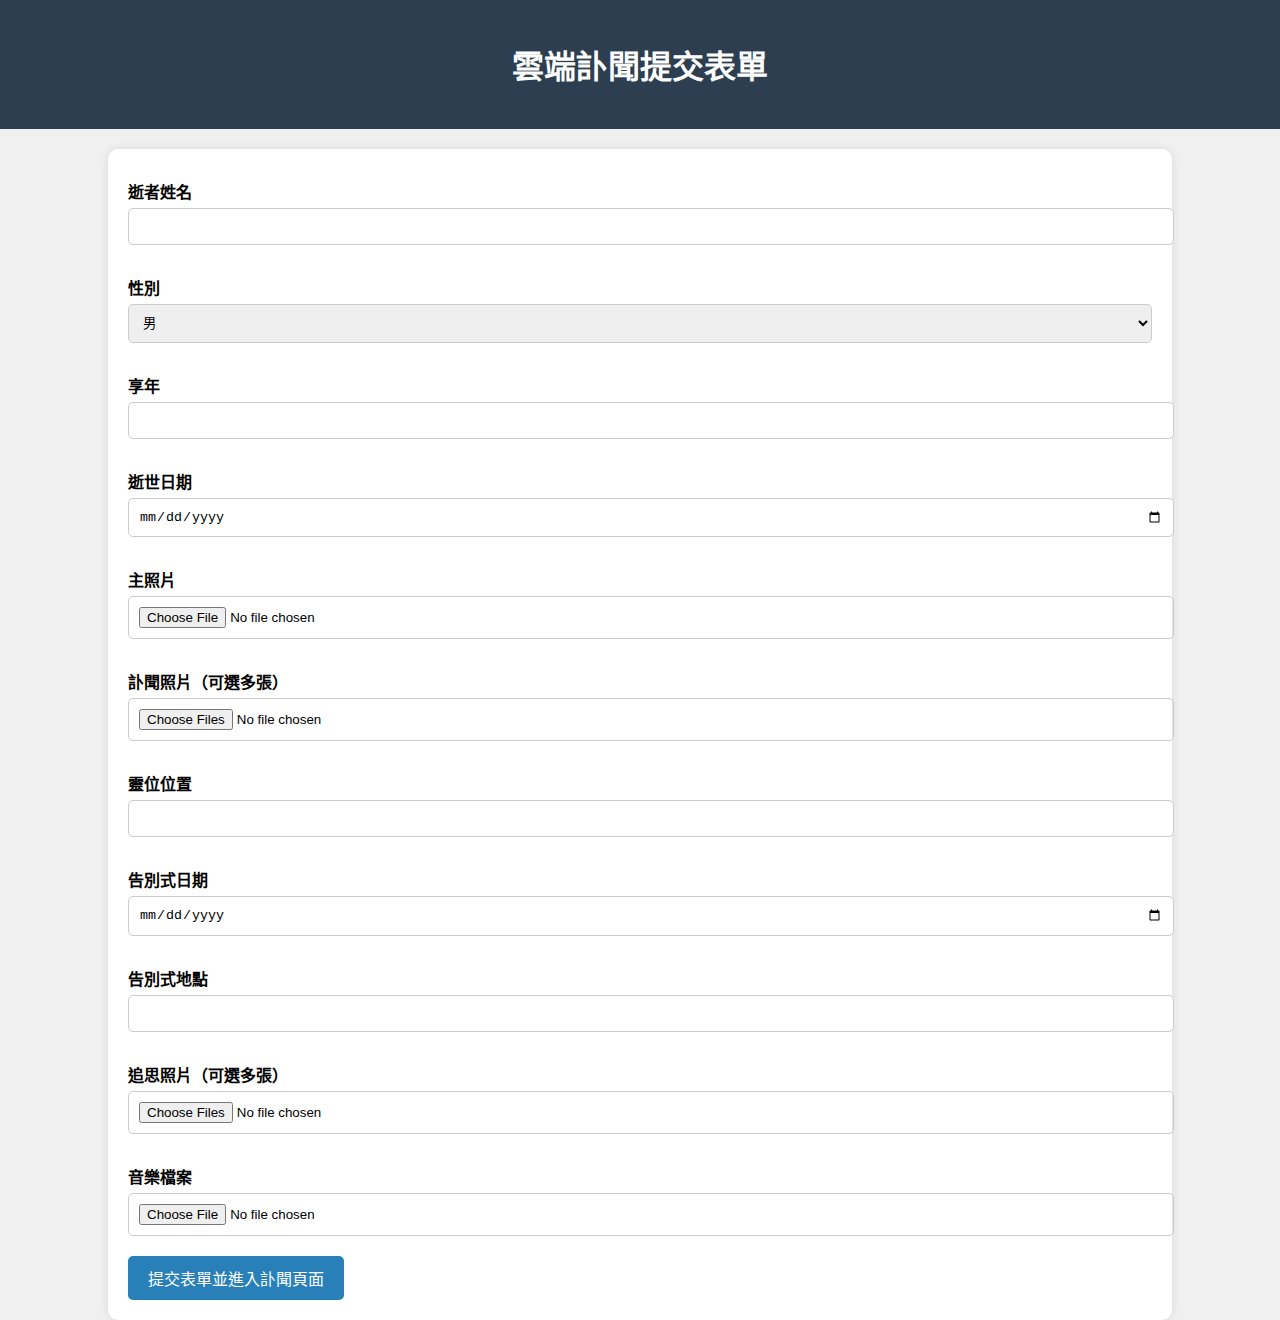
==== index.html @ 11ec586e "Update index.html" ====
<!DOCTYPE html>
<html lang="zh-TW">
<head>
    <meta charset="UTF-8">
    <meta name="viewport" content="width=device-width, initial-scale=1.0">
    <title>雲端訃聞提交表單</title>
    <link rel="stylesheet" href="style.css">
</head>
<body>
    <header>
        <h1>雲端訃聞提交表單</h1>
    </header>
    <div class="container">
        <form id="obituaryForm">
            <label for="deceasedName">逝者姓名</label>
            <input type="text" id="deceasedName" name="deceasedName" required>

            <label for="gender">性別</label>
            <select id="gender" name="gender" required>
                <option value="male">男</option>
                <option value="female">女</option>
            </select>

            <label for="age">享年</label>
            <input type="number" id="age" name="age" required>

            <label for="dateOfDeath">逝世日期</label>
            <input type="date" id="dateOfDeath" name="dateOfDeath" required>

            <label for="mainPhoto">主照片</label>
            <input type="file" id="mainPhoto" name="mainPhoto" accept="image/*" required>

            <label for="obituaryPhotos">訃聞照片（可選多張）</label>
            <input type="file" id="obituaryPhotos" name="obituaryPhotos" accept="image/*" multiple>

            <label for="placardLocation">靈位位置</label>
            <input type="text" id="placardLocation" name="placardLocation">

            <label for="funeralDate">告別式日期</label>
            <input type="date" id="funeralDate" name="funeralDate">

            <label for="funeralLocation">告別式地點</label>
            <input type="text" id="funeralLocation" name="funeralLocation">

            <label for="memorialPhotos">追思照片（可選多張）</label>
            <input type="file" id="memorialPhotos" name="memorialPhotos" accept="image/*" multiple>

            <label for="audioFile">音樂檔案</label>
            <input type="file" id="audioFile" name="audioFile" accept="audio/*">

            <button type="button" onclick="submitForm()">提交表單並進入訃聞頁面</button>
        </form>
    </div>

    <script>
        function submitForm() {
            const form = document.getElementById('obituaryForm');
            const formData = new FormData(form);

            // 儲存檔案至localStorage (注意：此方法僅用於示範，不適用於生產環境)
            formData.forEach((value, key) => {
                if (value instanceof File) {
                    const reader = new FileReader();
                    reader.onload = function(event) {
                        localStorage.setItem(key, event.target.result);
                    };
                    reader.readAsDataURL(value);
                } else {
                    localStorage.setItem(key, value);
                }
            });

            setTimeout(() => {
                window.location.href = 'obituary.html';
            }, 1000); // 延遲以確保檔案讀取完成
        }
    </script>
</body>
</html>
---- style.css ----
body {
    font-family: Arial, sans-serif;
    background-color: #f0f0f0;
    margin: 0;
    padding: 0;
}

header {
    text-align: center;
    padding: 20px;
    background-color: #2c3e50;
    color: white;
}

.container {
    width: 80%;
    margin: auto;
    padding: 20px;
    background-color: #ffffff;
    border-radius: 10px;
    box-shadow: 0 0 10px rgba(0, 0, 0, 0.1);
    margin-top: 20px;
}

label {
    display: block;
    margin-top: 10px;
    font-weight: bold;
}

input, select, textarea {
    width: 100%;
    padding: 10px;
    margin-top: 5px;
    margin-bottom: 20px;
    border: 1px solid #cccccc;
    border-radius: 5px;
}

button {
    background-color: #2980b9;
    color: white;
    padding: 10px 20px;
    border: none;
    border-radius: 5px;
    cursor: pointer;
    font-size: 16px;
}

button:hover {
    background-color: #3498db;
}

.main-photo, .obituary-photo, .memorial-photo {
    max-width: 100%;
    margin-bottom: 10px;
}

.carousel {
    position: relative;
    max-width: 100%;
    overflow: hidden;
    margin: auto;
}

.carousel-item {
    display: none;
    text-align: center;
}

.flower-order-link {
    display: inline-block;
    padding: 10px 20px;
    background-color: #e74c3c;
    color: white;
    border-radius: 5px;
    text-decoration: none;
}

.flower-order-link:hover {
    background-color: #c0392b;
}

.comments {
    margin-top: 20px;
}

.comments textarea {
    height: 100px;
}

.comments button {
    margin-top: 10px;
}

.comments ul {
    list-style-type: none;
    padding: 0;
}

.comments li {
    background-color: #ecf0f1;
    margin-bottom: 10px;
    padding: 10px;
    border-radius: 5px;
}
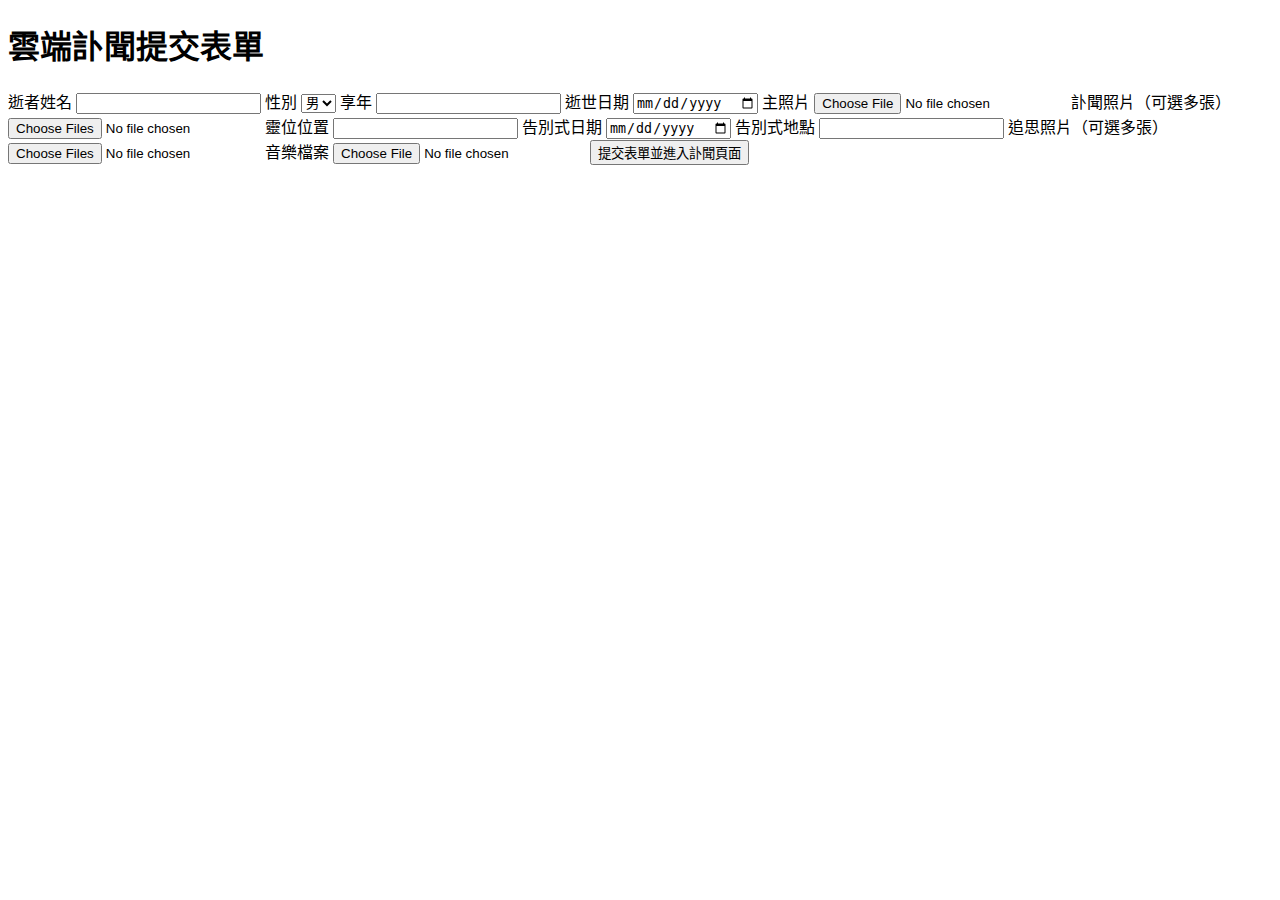
==== commit e5e61188: "Update index.html" ====
--- a/index.html
+++ b/index.html
@@ -57,12 +57,19 @@
             const form = document.getElementById('obituaryForm');
             const formData = new FormData(form);
 
-            // 儲存檔案至localStorage (注意：此方法僅用於示範，不適用於生產環境)
+            // 儲存檔案至localStorage
             formData.forEach((value, key) => {
                 if (value instanceof File) {
                     const reader = new FileReader();
                     reader.onload = function(event) {
-                        localStorage.setItem(key, event.target.result);
+                        let storedData = localStorage.getItem(key);
+                        if (storedData) {
+                            storedData = JSON.parse(storedData);
+                            storedData.push(event.target.result);
+                        } else {
+                            storedData = [event.target.result];
+                        }
+                        localStorage.setItem(key, JSON.stringify(storedData));
                     };
                     reader.readAsDataURL(value);
                 } else {
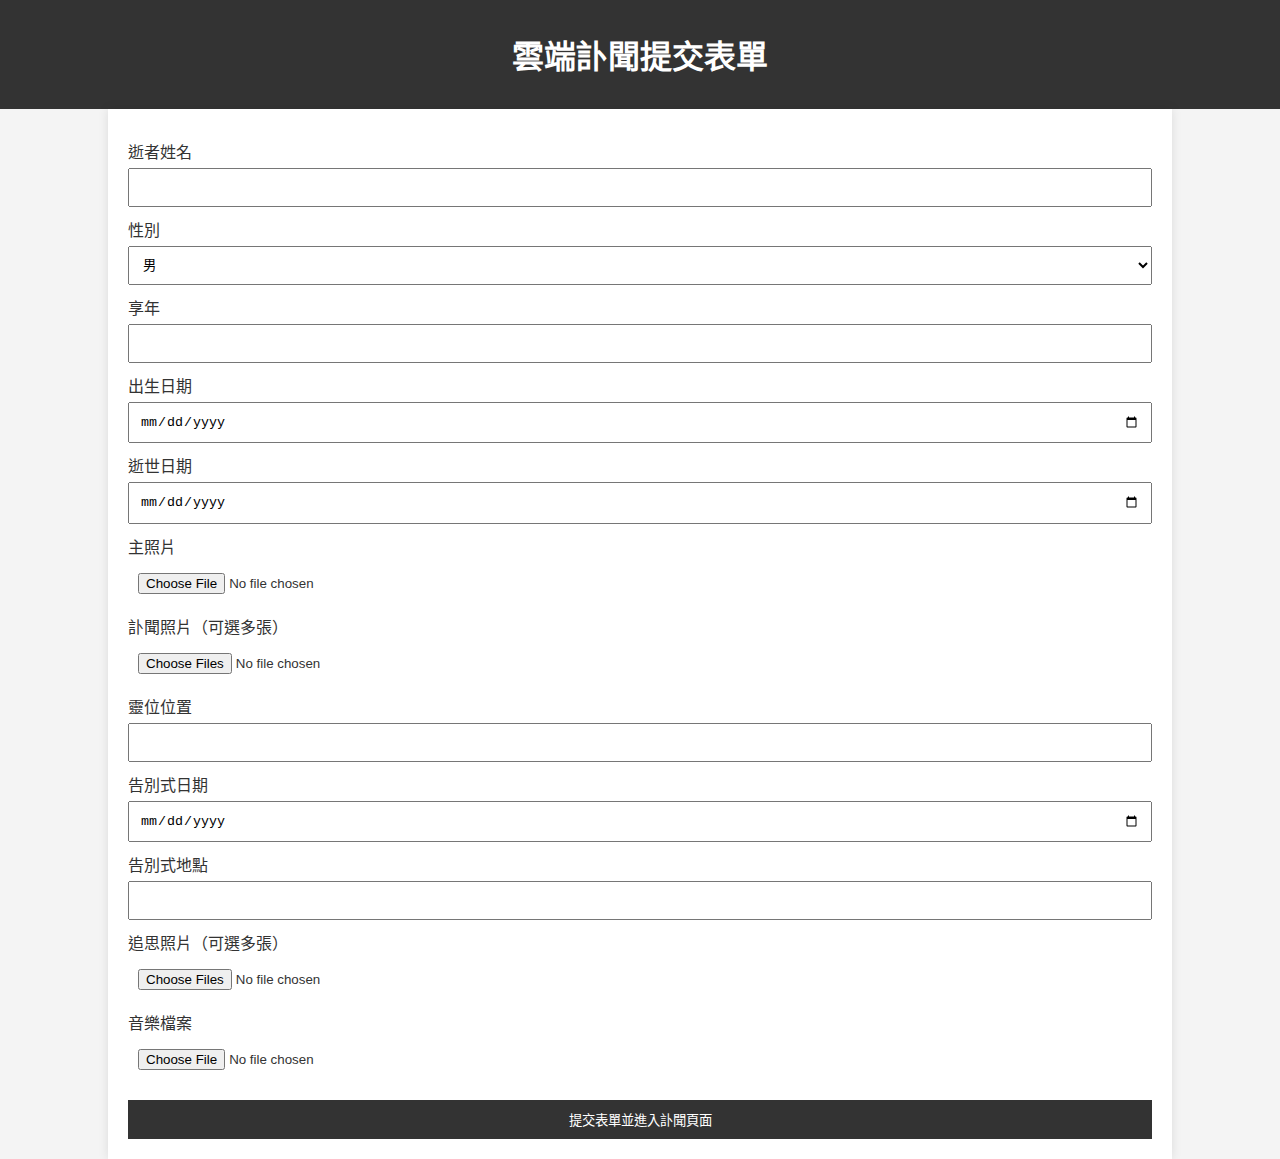
==== commit 0d59ff59: "Update index.html" ====
--- a/index.html
+++ b/index.html
@@ -4,7 +4,56 @@
     <meta charset="UTF-8">
     <meta name="viewport" content="width=device-width, initial-scale=1.0">
     <title>雲端訃聞提交表單</title>
-    <link rel="stylesheet" href="style.css">
+    <style>
+        body {
+            font-family: Arial, sans-serif;
+            background-color: #f4f4f4;
+            color: #333;
+            margin: 0;
+            padding: 0;
+        }
+
+        header {
+            background-color: #333;
+            color: #fff;
+            padding: 10px 0;
+            text-align: center;
+        }
+
+        .container {
+            width: 80%;
+            margin: 0 auto;
+            padding: 20px;
+            background: #fff;
+            box-shadow: 0 0 10px rgba(0, 0, 0, 0.1);
+        }
+
+        form {
+            display: flex;
+            flex-direction: column;
+        }
+
+        label {
+            margin-top: 10px;
+        }
+
+        input, select, button {
+            padding: 10px;
+            margin-top: 5px;
+        }
+
+        button {
+            background-color: #333;
+            color: #fff;
+            border: none;
+            cursor: pointer;
+            margin-top: 20px;
+        }
+
+        button:hover {
+            background-color: #555;
+        }
+    </style>
 </head>
 <body>
     <header>
@@ -23,6 +72,9 @@
 
             <label for="age">享年</label>
             <input type="number" id="age" name="age" required>
+
+            <label for="dateOfBirth">出生日期</label>
+            <input type="date" id="dateOfBirth" name="dateOfBirth" required>
 
             <label for="dateOfDeath">逝世日期</label>
             <input type="date" id="dateOfDeath" name="dateOfDeath" required>
@@ -57,22 +109,24 @@
             const form = document.getElementById('obituaryForm');
             const formData = new FormData(form);
 
-            // 儲存檔案至localStorage
-            formData.forEach((value, key) => {
-                if (value instanceof File) {
+            // 儲存檔案至localStorage (注意：此方法僅用於示範，不適用於生產環境)
+            const filesToRead = ['mainPhoto', 'obituaryPhotos', 'memorialPhotos', 'audioFile'];
+
+            filesToRead.forEach((key) => {
+                const files = formData.getAll(key);
+                const fileData = [];
+                files.forEach((file) => {
                     const reader = new FileReader();
                     reader.onload = function(event) {
-                        let storedData = localStorage.getItem(key);
-                        if (storedData) {
-                            storedData = JSON.parse(storedData);
-                            storedData.push(event.target.result);
-                        } else {
-                            storedData = [event.target.result];
-                        }
-                        localStorage.setItem(key, JSON.stringify(storedData));
+                        fileData.push(event.target.result);
+                        localStorage.setItem(key, JSON.stringify(fileData));
                     };
-                    reader.readAsDataURL(value);
-                } else {
+                    reader.readAsDataURL(file);
+                });
+            });
+
+            formData.forEach((value, key) => {
+                if (!filesToRead.includes(key)) {
                     localStorage.setItem(key, value);
                 }
             });
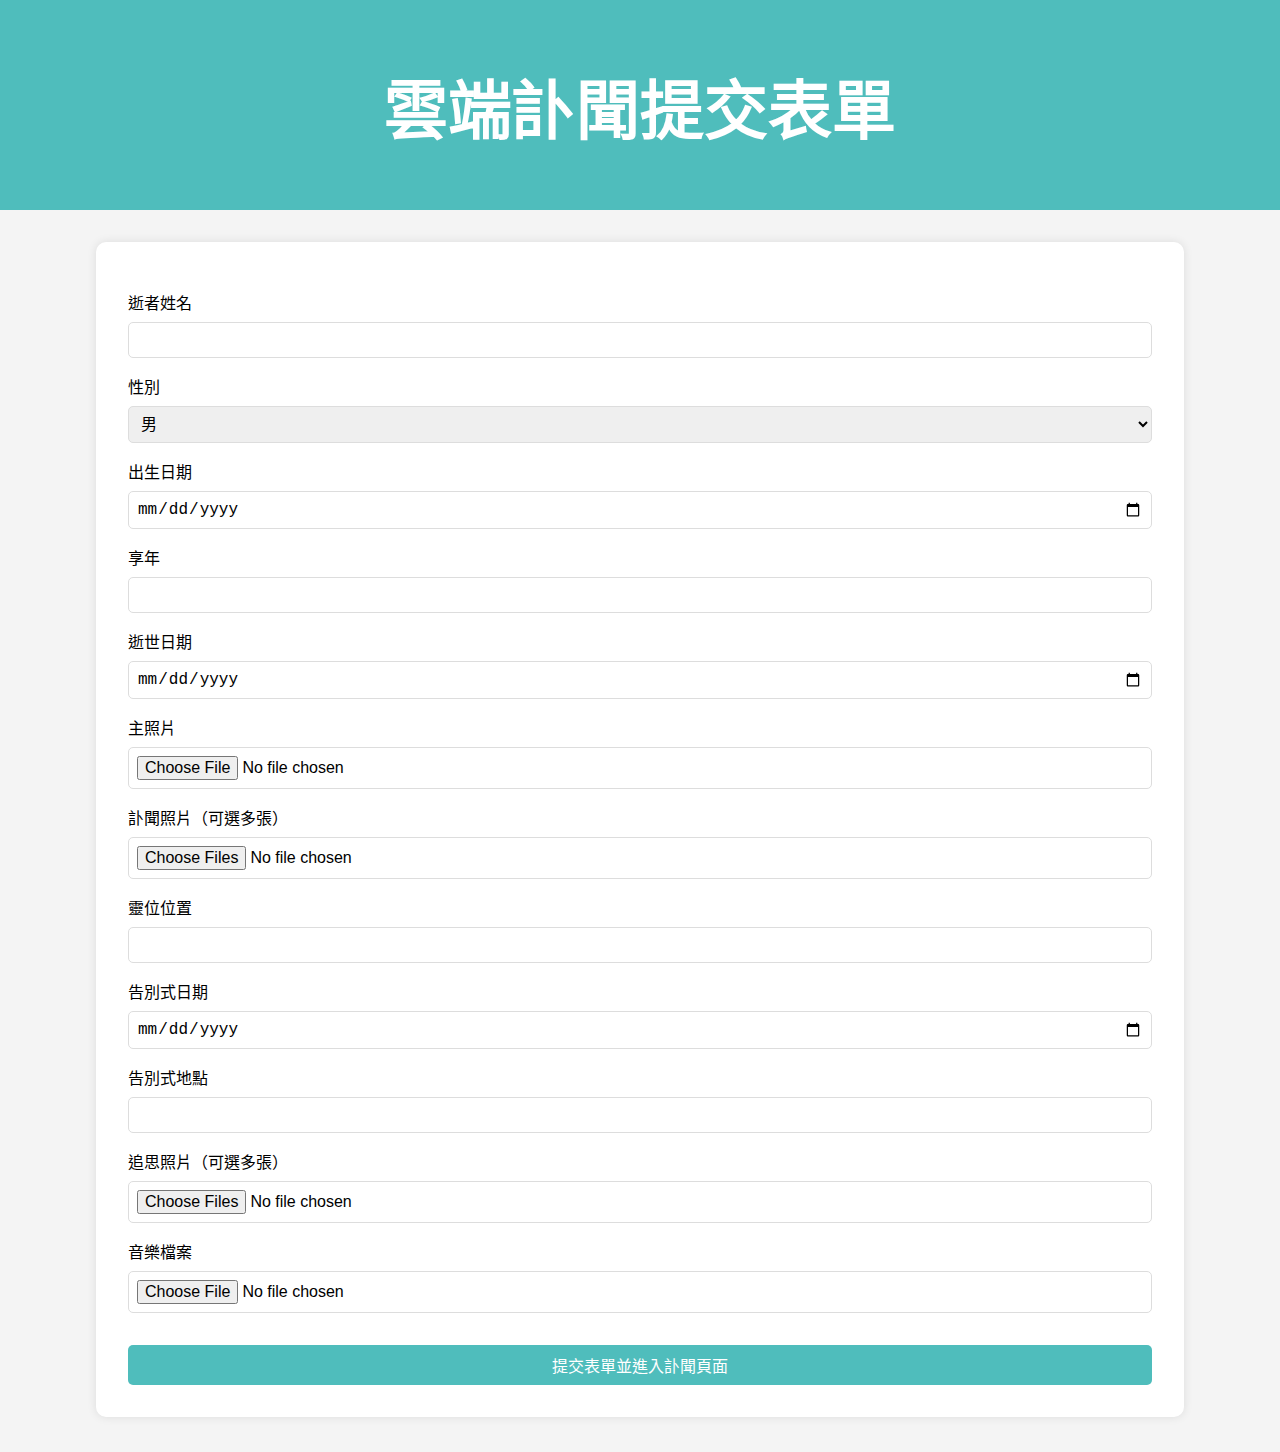
==== commit 456ddf1a: "Update index.html" ====
--- a/index.html
+++ b/index.html
@@ -6,52 +6,46 @@
     <title>雲端訃聞提交表單</title>
     <style>
         body {
-            font-family: Arial, sans-serif;
+            font-family: '微軟正黑體', Arial, sans-serif;
             background-color: #f4f4f4;
-            color: #333;
             margin: 0;
             padding: 0;
         }
-
         header {
-            background-color: #333;
-            color: #fff;
-            padding: 10px 0;
+            background-color: #4FBDBC;
+            color: white;
+            padding: 1rem;
             text-align: center;
+            font-size: 2rem;
         }
-
         .container {
             width: 80%;
-            margin: 0 auto;
-            padding: 20px;
-            background: #fff;
+            margin: 2rem auto;
+            padding: 2rem;
+            background-color: #fff;
+            border-radius: 10px;
             box-shadow: 0 0 10px rgba(0, 0, 0, 0.1);
         }
-
         form {
             display: flex;
             flex-direction: column;
         }
-
         label {
-            margin-top: 10px;
+            margin-top: 1rem;
         }
-
         input, select, button {
-            padding: 10px;
-            margin-top: 5px;
+            margin-top: 0.5rem;
+            padding: 0.5rem;
+            border: 1px solid #ddd;
+            border-radius: 5px;
+            font-size: 1rem;
         }
-
         button {
-            background-color: #333;
-            color: #fff;
+            background-color: #4FBDBC;
+            color: white;
             border: none;
             cursor: pointer;
-            margin-top: 20px;
-        }
-
-        button:hover {
-            background-color: #555;
+            margin-top: 2rem;
         }
     </style>
 </head>
@@ -70,11 +64,11 @@
                 <option value="female">女</option>
             </select>
 
+            <label for="birthDate">出生日期</label>
+            <input type="date" id="birthDate" name="birthDate" required>
+
             <label for="age">享年</label>
             <input type="number" id="age" name="age" required>
-
-            <label for="dateOfBirth">出生日期</label>
-            <input type="date" id="dateOfBirth" name="dateOfBirth" required>
 
             <label for="dateOfDeath">逝世日期</label>
             <input type="date" id="dateOfDeath" name="dateOfDeath" required>
@@ -109,31 +103,21 @@
             const form = document.getElementById('obituaryForm');
             const formData = new FormData(form);
 
-            // 儲存檔案至localStorage (注意：此方法僅用於示範，不適用於生產環境)
-            const filesToRead = ['mainPhoto', 'obituaryPhotos', 'memorialPhotos', 'audioFile'];
-
-            filesToRead.forEach((key) => {
-                const files = formData.getAll(key);
-                const fileData = [];
-                files.forEach((file) => {
+            formData.forEach((value, key) => {
+                if (value instanceof File) {
                     const reader = new FileReader();
                     reader.onload = function(event) {
-                        fileData.push(event.target.result);
-                        localStorage.setItem(key, JSON.stringify(fileData));
+                        localStorage.setItem(key, event.target.result);
                     };
-                    reader.readAsDataURL(file);
-                });
-            });
-
-            formData.forEach((value, key) => {
-                if (!filesToRead.includes(key)) {
+                    reader.readAsDataURL(value);
+                } else {
                     localStorage.setItem(key, value);
                 }
             });
 
             setTimeout(() => {
                 window.location.href = 'obituary.html';
-            }, 1000); // 延遲以確保檔案讀取完成
+            }, 1000);
         }
     </script>
 </body>
